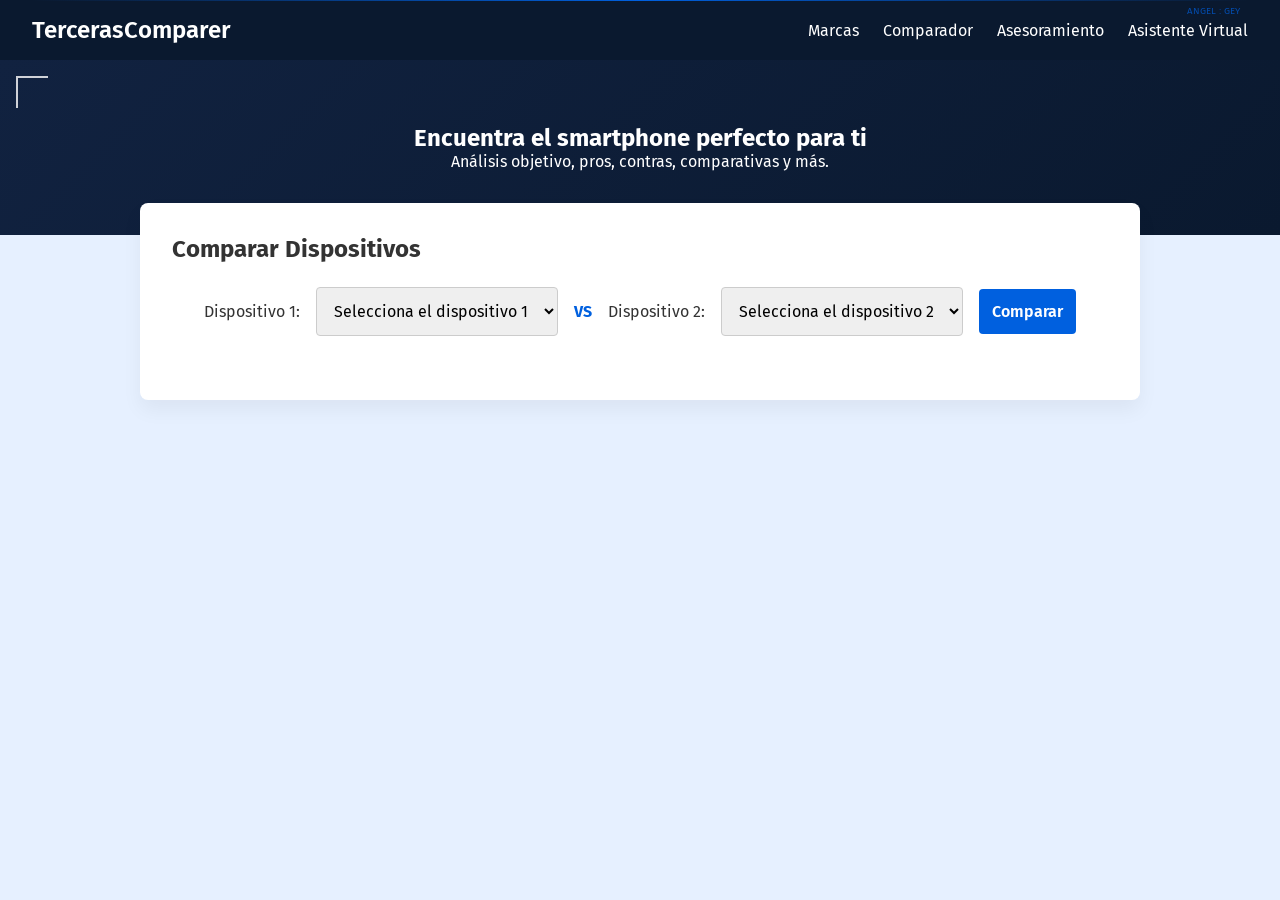
==== index.html @ e228455c "Proyect" ====
<!DOCTYPE html>
<html lang="es">
<head>
    <meta charset="UTF-8">
    <meta name="viewport" content="width=device-width, initial-scale=1.0">
    <title>TercerasComparer | Tu asesor móvil</title>
    <link rel="stylesheet" href="style.css">
    <link href="https://fonts.googleapis.com/css2?family=Fira+Sans:wght@300;400;600&display=swap" rel="stylesheet">
</head>
<body>

    <header>
        <div class="logo">TercerasComparer</div>
        <nav>
            <ul>
                <li><a href="#marcas">Marcas</a></li>
                <li><a href="#comparador">Comparador</a></li>
                <li><a href="#asesoramiento">Asesoramiento</a></li>
                <li><a href="#IA">Asistente Virtual</a></li>
            </ul>
        </nav>
    </header>

    <main>
        <section id="hero">
            <h1>Encuentra el smartphone perfecto para ti</h1>
            <p>Análisis objetivo, pros, contras, comparativas y más.</p>
        </section>

        <!-- Sección del Comparador -->
        <section id="comparador" class="comparator-section">
            <h2>Comparar Dispositivos</h2>
            <div class="comparator-controls">
                <label for="device1">Dispositivo 1:</label>
                <select id="device1">
                    <option value="">Selecciona el dispositivo 1</option>
                    <option value="iphone15">iPhone 15 Pro</option>
                    <option value="s24ultra">Samsung S24 Ultra</option>
                </select>
                <span class="vs-badge">VS</span>
                <label for="device2">Dispositivo 2:</label>
                <select id="device2">
                    <option value="">Selecciona el dispositivo 2</option>
                    <option value="xiaomi14">Xiaomi 14 Pro</option>
                    <option value="pocoF5">POCO F5</option>
                </select>
                <button id="btn-comparar">Comparar</button>
            </div>

            <div class="table-container">
                <table id="tabla-comparativa">
                </table>
            </div>
        </section>
    </main>

    <div id="hud-cursor-container">
        
    </div>

    <script src="server.js"></script>
</body>
</html>
</body>
</html>
---- style.css ----
:root {
    --blue-darkest: #0A192F;
    --blue-dark: #112240;
    --blue-primary: #0060DF; 
    --blue-light: #E6F0FF;
    --white: #FFFFFF;
    --text-main: #333333;
}

* {
    margin: 0;
    padding: 0;
    box-sizing: border-box;
    font-family: 'Fira Sans', sans-serif;
}

body {
    background-color: var(--blue-light);
    color: var(--text-main);
}

header {
    background-color: var(--blue-darkest);
    color: var(--white);
    padding: 1rem 2rem;
    display: flex;
    justify-content: space-between;
    align-items: center;
    box-shadow: 0 4px 6px rgba(0,0,0,0.1);
}

header .logo {
    font-size: 1.5rem;
    font-weight: 600;
}

nav ul {
    list-style: none;
    display: flex;
    gap: 1.5rem;
}

nav a {
    color: var(--white);
    text-decoration: none;
    font-weight: 400;
    transition: color 0.3s;
}

nav a:hover {
    color: var(--blue-primary);
}

#hero {
    text-align: center;
    padding: 4rem 2rem;
    background: linear-gradient(135deg, var(--blue-dark), var(--blue-darkest));
    color: var(--white);
}

.comparator-section {
    max-width: 1000px;
    margin: -2rem auto 2rem;
    background: var(--white);
    padding: 2rem;
    border-radius: 8px;
    box-shadow: 0 10px 20px rgba(0,0,0,0.05);
}

.comparator-controls {
    display: flex;
    justify-content: center;
    align-items: center;
    gap: 1rem;
    margin-top: 1.5rem;
}

select, button {
    padding: 0.8rem;
    border: 1px solid #ccc;
    border-radius: 4px;
    font-size: 1rem;
}

button {
    background-color: var(--blue-primary);
    color: var(--white);
    border: none;
    cursor: pointer;
    font-weight: 600;
    transition: background 0.3s;
}

button:hover {
    background-color: #004DB3;
}

.vs-badge {
    font-weight: bold;
    color: var(--blue-primary);
}

.table-container {
    margin-top: 2rem;
    overflow-x: auto;
}

table {
    width: 100%;
    border-collapse: collapse;
}

th, td {
    padding: 1rem;
    text-align: left;
    border-bottom: 1px solid #eee;
}

th {
    background-color: var(--blue-dark);
    color: var(--white);
}

#hero, .comparator-section, header {
    position: relative; 
    overflow: hidden; 
}

header::before {
    content: "";
    position: absolute;
    top: 0;
    left: 2rem;
    right: 2rem;
    height: 1px;
    background: linear-gradient(90deg, transparent, var(--blue-primary), transparent);
}

header::after {
    content: "ANGEL : GEY"; 
    position: absolute;
    top: 5px;
    right: 2.5rem;
    font-family: 'Fira Sans', sans-serif;
    font-size: 0.6rem;
    color: var(--blue-primary);
    opacity: 0.7;
    text-transform: uppercase;
}

#hero::before {
    content: "";
    position: absolute;
    top: 1rem;
    left: 1rem;
    width: 30px;
    height: 30px;
    border-top: 2px solid var(--white);
    border-left: 2px solid var(--white);
    opacity: 0.8;
}

.comparator-section::after {
    content: "";
    position: absolute;
    bottom: -1rem;
    right: -1rem;
    width: 60px;
    height: 60px;
    border-bottom: 2px solid var(--blue-darkest);
    border-right: 2px solid var(--blue-darkest);
    opacity: 0.5;
}

#hud-cursor-container {
    position: fixed;
    top: 0;
    left: 0;
    width: 100vw;
    height: 100vh;
    pointer-events: none; 
    z-index: 9999; 
}

.cursor-hud-icon {
    position: absolute;
    width: 24px;
    height: 24px;
    background-size: contain;
    background-repeat: no-repeat;
    background-position: center;
    opacity: 0; 
    transform: translate(-50%, -50%); 
    transition: opacity 0.2s ease-out, width 0.3s ease, height 0.3s ease; 
}
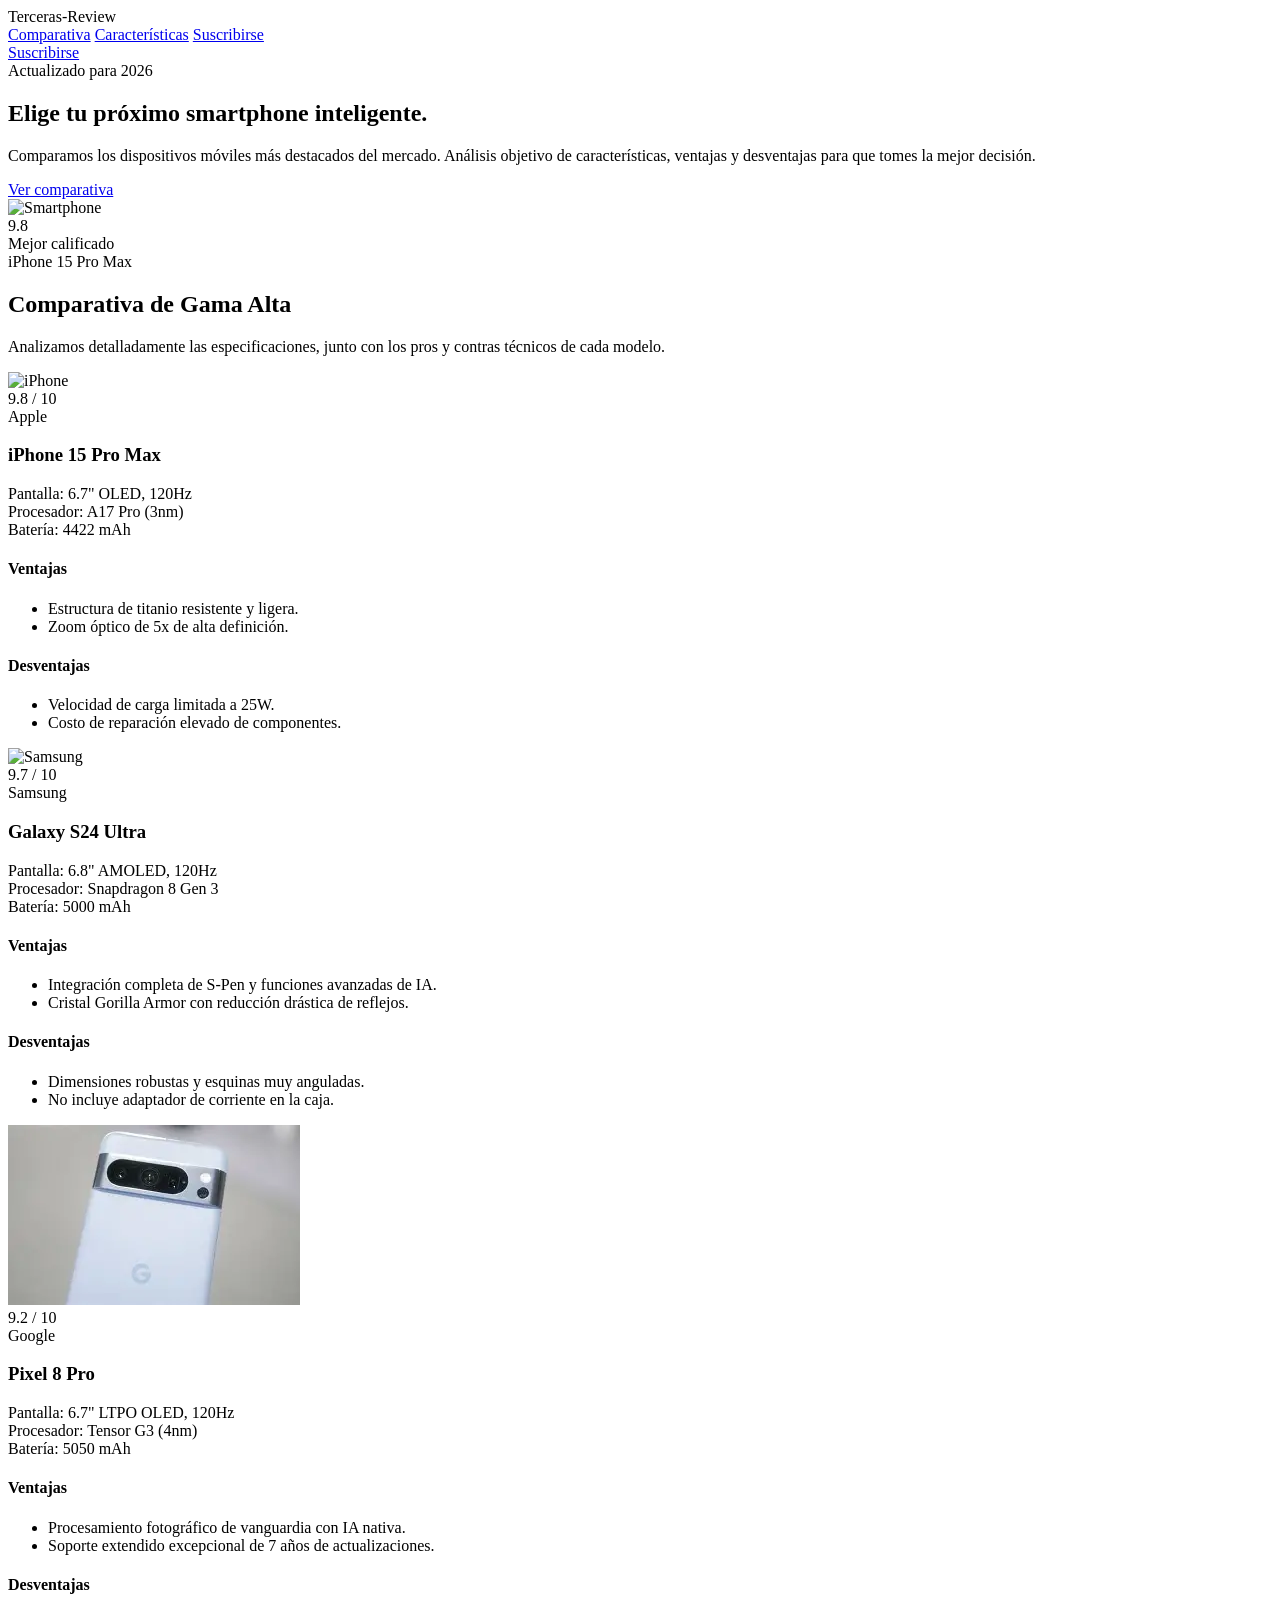
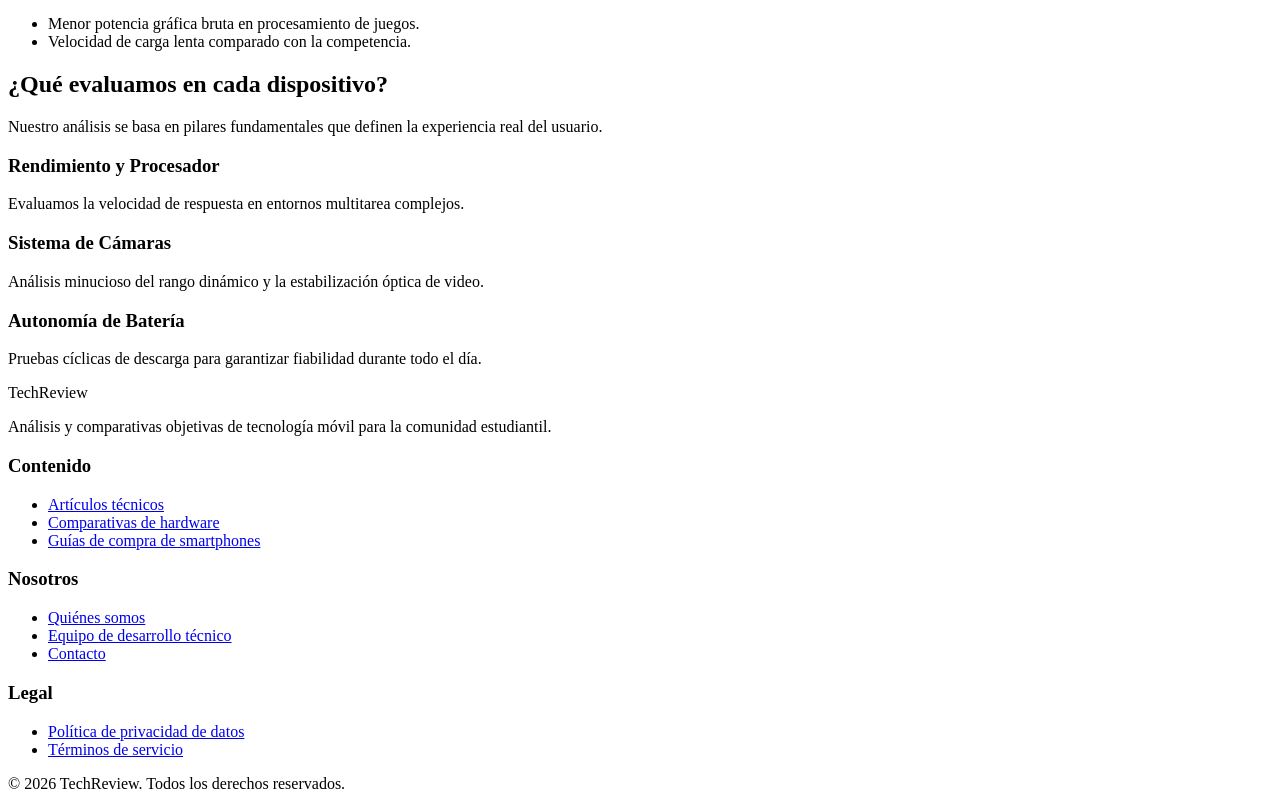
==== commit fad0b0f5: "Nuevo dessing del index" ====
--- a/index.html
+++ b/index.html
@@ -3,63 +3,301 @@
 <head>
     <meta charset="UTF-8">
     <meta name="viewport" content="width=device-width, initial-scale=1.0">
-    <title>TercerasComparer | Tu asesor móvil</title>
-    <link rel="stylesheet" href="style.css">
-    <link href="https://fonts.googleapis.com/css2?family=Fira+Sans:wght@300;400;600&display=swap" rel="stylesheet">
+    <title>Terceras-Review | Elige tu próximo smartphone</title>
+    
+    <link rel="preconnect" href="https://fonts.googleapis.com">
+    <link rel="preconnect" href="https://fonts.gstatic.com" crossorigin>
+    <link href="https://fonts.googleapis.com/css2?family=Inter:wght@400;500;600;700;800&display=swap" rel="stylesheet">
+    
+    <script src="https://cdn.tailwindcss.com"></script>
+    
+    <script>
+        tailwind.config = {
+            theme: {
+                extend: {
+                    fontFamily: {
+                        sans: ['Inter', 'sans-serif'],
+                    },
+                    colors: {
+                        brand: {
+                            50: '#eff6ff',
+                            100: '#dbeafe',
+                            500: '#3b82f6',
+                            600: '#005BEA',
+                            700: '#1d4ed8',
+                        }
+                    }
+                }
+            }
+        }
+    </script>
+    <script src="https://unpkg.com/lucide@latest"></script>
 </head>
-<body>
-
-    <header>
-        <div class="logo">TercerasComparer</div>
-        <nav>
-            <ul>
-                <li><a href="#marcas">Marcas</a></li>
-                <li><a href="#comparador">Comparador</a></li>
-                <li><a href="#asesoramiento">Asesoramiento</a></li>
-                <li><a href="#IA">Asistente Virtual</a></li>
-            </ul>
-        </nav>
-    </header>
-
-    <main>
-        <section id="hero">
-            <h1>Encuentra el smartphone perfecto para ti</h1>
-            <p>Análisis objetivo, pros, contras, comparativas y más.</p>
+<body class="font-sans text-gray-900 bg-white antialiased flex flex-col min-h-screen">
+
+    <nav class="flex items-center justify-between px-6 py-5 max-w-7xl mx-auto w-full bg-white">
+        <div class="flex items-center gap-3 cursor-pointer" onclick="window.location.reload()">
+            <div class="bg-brand-600 text-white p-1.5 rounded-lg shadow-sm">
+                <i data-lucide="smartphone" class="w-5 h-5"></i>
+            </div>
+            <span class="font-bold text-xl tracking-tight">Terceras-Review</span>
+        </div>
+        
+        <div class="hidden md:flex items-center gap-8 text-sm font-semibold text-gray-700">
+            <a href="#comparativa" class="hover:text-brand-600 transition-colors">Comparativa</a>
+            <a href="#caracteristicas" class="hover:text-brand-600 transition-colors">Características</a>
+            <a href="login.html" class="hover:text-brand-600 transition-colors">Suscribirse</a>
+        </div>
+        
+        <div id="contenedorAuth">
+            <a href="login.html" class="font-bold text-sm text-gray-900 hover:text-brand-600 transition-colors cursor-pointer inline-block">
+                Suscribirse
+            </a>
+        </div>
+    </nav>
+
+    <main class="flex-grow">
+        <section class="max-w-7xl mx-auto px-6 py-12 md:py-20 grid grid-cols-1 lg:grid-cols-2 gap-12 items-center">
+            <div>
+                <div class="inline-flex items-center gap-2 px-3 py-1.5 rounded-full bg-brand-50 text-brand-600 text-xs font-bold mb-6 border border-brand-100">
+                    <div class="w-2 h-2 rounded-full bg-brand-600 animate-pulse"></div>
+                    Actualizado para 2026
+                </div>
+                <h1 class="text-5xl md:text-6xl font-extrabold leading-[1.1] mb-6 tracking-tight text-gray-900">
+                    Elige tu próximo <span class="text-brand-600">smartphone</span> inteligente.
+                </h1>
+                <p class="text-gray-500 text-lg mb-10 leading-relaxed max-w-lg">
+                    Comparamos los dispositivos móviles más destacados del mercado. Análisis objetivo de características, ventajas y desventajas para que tomes la mejor decisión.
+                </p>
+                <div class="flex flex-wrap gap-4">
+                    <a href="#comparativa" class="bg-brand-600 hover:bg-brand-700 text-white font-semibold px-7 py-3.5 rounded-xl flex items-center gap-2 transition-all shadow-md shadow-brand-500/20">
+                        Ver comparativa <i data-lucide="arrow-right" class="w-4 h-4"></i>
+                    </a>
+                </div>
+            </div>
+            
+            <div class="relative lg:ml-10">
+                <img src="https://images.unsplash.com/photo-1511707171634-5f897ff02aa9?ixlib=rb-4.0.3&auto=format&fit=crop&w=1000&q=80" alt="Smartphone" class="rounded-[2rem] shadow-2xl w-full object-cover h-[400px] md:h-[500px] grayscale border border-gray-100">
+                <div class="absolute -bottom-6 -left-6 md:bottom-10 md:-left-12 bg-white rounded-2xl shadow-xl p-4 flex items-center gap-4 border border-gray-100 z-10">
+                    <div class="text-brand-600 font-extrabold text-xl bg-brand-50 px-3 py-2 rounded-xl">9.8</div>
+                    <div>
+                        <div class="font-bold text-sm text-gray-900">Mejor calificado</div>
+                        <div class="text-xs text-gray-500 font-medium">iPhone 15 Pro Max</div>
+                    </div>
+                </div>
+            </div>
         </section>
 
-        <!-- Sección del Comparador -->
-        <section id="comparador" class="comparator-section">
-            <h2>Comparar Dispositivos</h2>
-            <div class="comparator-controls">
-                <label for="device1">Dispositivo 1:</label>
-                <select id="device1">
-                    <option value="">Selecciona el dispositivo 1</option>
-                    <option value="iphone15">iPhone 15 Pro</option>
-                    <option value="s24ultra">Samsung S24 Ultra</option>
-                </select>
-                <span class="vs-badge">VS</span>
-                <label for="device2">Dispositivo 2:</label>
-                <select id="device2">
-                    <option value="">Selecciona el dispositivo 2</option>
-                    <option value="xiaomi14">Xiaomi 14 Pro</option>
-                    <option value="pocoF5">POCO F5</option>
-                </select>
-                <button id="btn-comparar">Comparar</button>
-            </div>
-
-            <div class="table-container">
-                <table id="tabla-comparativa">
-                </table>
+        <section id="comparativa" class="max-w-7xl mx-auto px-6 py-20 border-t border-gray-100">
+            <div class="mb-12">
+                <h2 class="text-3xl md:text-4xl font-extrabold mb-3 tracking-tight">Comparativa de Gama Alta</h2>
+                <p class="text-gray-500 max-w-2xl text-base">Analizamos detalladamente las especificaciones, junto con los pros y contras técnicos de cada modelo.</p>
+            </div>
+            
+            <div class="grid grid-cols-1 md:grid-cols-2 lg:grid-cols-3 gap-8">
+                
+                <div class="border border-gray-200 rounded-3xl overflow-hidden shadow-sm bg-white flex flex-col justify-between">
+                    <div>
+                        <div class="relative h-48 bg-gray-100">
+                            <img src="https://images.unsplash.com/photo-1695048133142-1a20484d2569?q=80&w=800&auto=format&fit=crop" alt="iPhone" class="w-full h-full object-cover">
+                            <div class="absolute top-4 right-4 bg-white/95 backdrop-blur-sm text-gray-900 text-xs font-extrabold px-3 py-1.5 rounded-full shadow-sm">9.8 / 10</div>
+                        </div>
+                        <div class="p-6 pb-4">
+                            <div class="text-brand-600 text-xs font-bold mb-1 uppercase tracking-wider">Apple</div>
+                            <h3 class="text-2xl font-extrabold mb-4 text-gray-900">iPhone 15 Pro Max</h3>
+                            
+                            <div class="space-y-2 text-xs text-gray-600 border-b border-gray-100 pb-4 mb-4">
+                                <div class="flex justify-between"><span>Pantalla:</span> <span class="font-semibold text-gray-900">6.7" OLED, 120Hz</span></div>
+                                <div class="flex justify-between"><span>Procesador:</span> <span class="font-semibold text-gray-900">A17 Pro (3nm)</span></div>
+                                <div class="flex justify-between"><span>Batería:</span> <span class="font-semibold text-gray-900">4422 mAh</span></div>
+                            </div>
+
+                            <div class="mb-4">
+                                <h4 class="text-xs font-bold text-gray-400 uppercase tracking-wider mb-2">Ventajas</h4>
+                                <ul class="space-y-1.5 text-sm text-gray-700">
+                                    <li class="flex items-start gap-2"><i data-lucide="check" class="w-4 h-4 text-emerald-500 shrink-0 mt-0.5"></i> Estructura de titanio resistente y ligera.</li>
+                                    <li class="flex items-start gap-2"><i data-lucide="check" class="w-4 h-4 text-emerald-500 shrink-0 mt-0.5"></i> Zoom óptico de 5x de alta definición.</li>
+                                </ul>
+                            </div>
+
+                            <div>
+                                <h4 class="text-xs font-bold text-gray-400 uppercase tracking-wider mb-2">Desventajas</h4>
+                                <ul class="space-y-1.5 text-sm text-gray-700">
+                                    <li class="flex items-start gap-2"><i data-lucide="x" class="w-4 h-4 text-rose-500 shrink-0 mt-0.5"></i> Velocidad de carga limitada a 25W.</li>
+                                    <li class="flex items-start gap-2"><i data-lucide="x" class="w-4 h-4 text-rose-500 shrink-0 mt-0.5"></i> Costo de reparación elevado de componentes.</li>
+                                </ul>
+                            </div>
+                        </div>
+                    </div>
+                </div>
+
+                <div class="border border-gray-200 rounded-3xl overflow-hidden shadow-sm bg-white flex flex-col justify-between">
+                    <div>
+                        <div class="relative h-48 bg-gray-100">
+                            <img src="https://thf.bing.com/th/id/OIP.43syDyCivYQ0l3mM0Ixz_QHaE8?w=295&h=196&c=7&r=0&o=7&cb=thfc1falcon&pid=1.7&rm=3" alt="Samsung" class="w-full h-full object-cover">
+                            <div class="absolute top-4 right-4 bg-white/95 backdrop-blur-sm text-gray-900 text-xs font-extrabold px-3 py-1.5 rounded-full shadow-sm">9.7 / 10</div>
+                        </div>
+                        <div class="p-6 pb-4">
+                            <div class="text-brand-600 text-xs font-bold mb-1 uppercase tracking-wider">Samsung</div>
+                            <h3 class="text-2xl font-extrabold mb-4 text-gray-900">Galaxy S24 Ultra</h3>
+                            
+                            <div class="space-y-2 text-xs text-gray-600 border-b border-gray-100 pb-4 mb-4">
+                                <div class="flex justify-between"><span>Pantalla:</span> <span class="font-semibold text-gray-900">6.8" AMOLED, 120Hz</span></div>
+                                <div class="flex justify-between"><span>Procesador:</span> <span class="font-semibold text-gray-900">Snapdragon 8 Gen 3</span></div>
+                                <div class="flex justify-between"><span>Batería:</span> <span class="font-semibold text-gray-900">5000 mAh</span></div>
+                            </div>
+
+                            <div class="mb-4">
+                                <h4 class="text-xs font-bold text-gray-400 uppercase tracking-wider mb-2">Ventajas</h4>
+                                <ul class="space-y-1.5 text-sm text-gray-700">
+                                    <li class="flex items-start gap-2"><i data-lucide="check" class="w-4 h-4 text-emerald-500 shrink-0 mt-0.5"></i> Integración completa de S-Pen y funciones avanzadas de IA.</li>
+                                    <li class="flex items-start gap-2"><i data-lucide="check" class="w-4 h-4 text-emerald-500 shrink-0 mt-0.5"></i> Cristal Gorilla Armor con reducción drástica de reflejos.</li>
+                                </ul>
+                            </div>
+
+                            <div>
+                                <h4 class="text-xs font-bold text-gray-400 uppercase tracking-wider mb-2">Desventajas</h4>
+                                <ul class="space-y-1.5 text-sm text-gray-700">
+                                    <li class="flex items-start gap-2"><i data-lucide="x" class="w-4 h-4 text-rose-500 shrink-0 mt-0.5"></i> Dimensiones robustas y esquinas muy anguladas.</li>
+                                    <li class="flex items-start gap-2"><i data-lucide="x" class="w-4 h-4 text-rose-500 shrink-0 mt-0.5"></i> No incluye adaptador de corriente en la caja.</li>
+                                </ul>
+                            </div>
+                        </div>
+                    </div>
+                </div>
+
+                <div class="border border-gray-200 rounded-3xl overflow-hidden shadow-sm bg-white flex flex-col justify-between">
+                    <div>
+                        <div class="relative h-48 bg-gray-100">
+                            <img src="[data-uri]" alt="Google Pixel" class="w-full h-full object-cover">
+                            <div class="absolute top-4 right-4 bg-white/95 backdrop-blur-sm text-gray-900 text-xs font-extrabold px-3 py-1.5 rounded-full shadow-sm">9.2 / 10</div>
+                        </div>
+                        <div class="p-6 pb-4">
+                            <div class="text-brand-600 text-xs font-bold mb-1 uppercase tracking-wider">Google</div>
+                            <h3 class="text-2xl font-extrabold mb-4 text-gray-900">Pixel 8 Pro</h3>
+                            
+                            <div class="space-y-2 text-xs text-gray-600 border-b border-gray-100 pb-4 mb-4">
+                                <div class="flex justify-between"><span>Pantalla:</span> <span class="font-semibold text-gray-900">6.7" LTPO OLED, 120Hz</span></div>
+                                <div class="flex justify-between"><span>Procesador:</span> <span class="font-semibold text-gray-900">Tensor G3 (4nm)</span></div>
+                                <div class="flex justify-between"><span>Batería:</span> <span class="font-semibold text-gray-900">5050 mAh</span></div>
+                            </div>
+
+                            <div class="mb-4">
+                                <h4 class="text-xs font-bold text-gray-400 uppercase tracking-wider mb-2">Ventajas</h4>
+                                <ul class="space-y-1.5 text-sm text-gray-700">
+                                    <li class="flex items-start gap-2"><i data-lucide="check" class="w-4 h-4 text-emerald-500 shrink-0 mt-0.5"></i> Procesamiento fotográfico de vanguardia con IA nativa.</li>
+                                    <li class="flex items-start gap-2"><i data-lucide="check" class="w-4 h-4 text-emerald-500 shrink-0 mt-0.5"></i> Soporte extendido excepcional de 7 años de actualizaciones.</li>
+                                </ul>
+                            </div>
+
+                            <div>
+                                <h4 class="text-xs font-bold text-gray-400 uppercase tracking-wider mb-2">Desventajas</h4>
+                                <ul class="space-y-1.5 text-sm text-gray-700">
+                                    <li class="flex items-start gap-2"><i data-lucide="x" class="w-4 h-4 text-rose-500 shrink-0 mt-0.5"></i> Menor potencia gráfica bruta en procesamiento de juegos.</li>
+                                    <li class="flex items-start gap-2"><i data-lucide="x" class="w-4 h-4 text-rose-500 shrink-0 mt-0.5"></i> Velocidad de carga lenta comparado con la competencia.</li>
+                                </ul>
+                            </div>
+                        </div>
+                    </div>
+                </div>
+
+            </div>
+        </section>
+
+        <section id="caracteristicas" class="bg-gray-50/50 py-20 border-t border-gray-100">
+            <div class="max-w-7xl mx-auto px-6">
+                <div class="text-center mb-16">
+                    <h2 class="text-3xl md:text-4xl font-extrabold mb-4 tracking-tight">¿Qué evaluamos en cada dispositivo?</h2>
+                    <p class="text-gray-500 max-w-2xl mx-auto text-lg">Nuestro análisis se basa en pilares fundamentales que definen la experiencia real del usuario.</p>
+                </div>
+                
+                <div class="grid grid-cols-1 md:grid-cols-2 lg:grid-cols-3 gap-6">
+                    <div class="bg-white p-8 rounded-3xl border border-gray-200/60 shadow-sm">
+                        <div class="w-14 h-14 bg-brand-50 text-brand-600 rounded-2xl flex items-center justify-center mb-6"><i data-lucide="cpu" class="w-7 h-7"></i></div>
+                        <h3 class="font-bold text-xl mb-3 text-gray-900">Rendimiento y Procesador</h3>
+                        <p class="text-gray-500 text-base leading-relaxed">Evaluamos la velocidad de respuesta en entornos multitarea complejos.</p>
+                    </div>
+                    <div class="bg-white p-8 rounded-3xl border border-gray-200/60 shadow-sm">
+                        <div class="w-14 h-14 bg-brand-50 text-brand-600 rounded-2xl flex items-center justify-center mb-6"><i data-lucide="camera" class="w-7 h-7"></i></div>
+                        <h3 class="font-bold text-xl mb-3 text-gray-900">Sistema de Cámaras</h3>
+                        <p class="text-gray-500 text-base leading-relaxed">Análisis minucioso del rango dinámico y la estabilización óptica de video.</p>
+                    </div>
+                    <div class="bg-white p-8 rounded-3xl border border-gray-200/60 shadow-sm">
+                        <div class="w-14 h-14 bg-brand-50 text-brand-600 rounded-2xl flex items-center justify-center mb-6"><i data-lucide="battery-charging" class="w-7 h-7"></i></div>
+                        <h3 class="font-bold text-xl mb-3 text-gray-900">Autonomía de Batería</h3>
+                        <p class="text-gray-500 text-base leading-relaxed">Pruebas cíclicas de descarga para garantizar fiabilidad durante todo el día.</p>
+                    </div>
+                </div>
             </div>
         </section>
     </main>
 
-    <div id="hud-cursor-container">
-        
-    </div>
-
-    <script src="server.js"></script>
-</body>
-</html>
+    <footer class="bg-white border-t border-gray-200 w-full">
+        <div class="max-w-7xl mx-auto px-6 py-12 grid grid-cols-2 md:grid-cols-4 gap-8">
+            <div>
+                <div class="flex items-center gap-2 mb-4">
+                    <div class="bg-brand-600 text-white p-1 rounded-md"><i data-lucide="smartphone" class="w-4 h-4"></i></div>
+                    <span class="font-bold text-lg tracking-tight">TechReview</span>
+                </div>
+                <p class="text-xs text-gray-400">Análisis y comparativas objetivas de tecnología móvil para la comunidad estudiantil.</p>
+            </div>
+            
+            <div>
+                <h3 class="text-sm font-bold text-gray-900 uppercase tracking-wider mb-4">Contenido</h3>
+                <ul class="space-y-2 text-sm text-gray-500">
+                    <li><a href="#" class="hover:text-brand-600 transition-colors">Artículos técnicos</a></li>
+                    <li><a href="#comparativa" class="hover:text-brand-600 transition-colors">Comparativas de hardware</a></li>
+                    <li><a href="#" class="hover:text-brand-600 transition-colors">Guías de compra de smartphones</a></li>
+                </ul>
+            </div>
+            
+            <div>
+                <h3 class="text-sm font-bold text-gray-900 uppercase tracking-wider mb-4">Nosotros</h3>
+                <ul class="space-y-2 text-sm text-gray-500">
+                    <li><a href="#" class="hover:text-brand-600 transition-colors">Quiénes somos</a></li>
+                    <li><a href="#" class="hover:text-brand-600 transition-colors">Equipo de desarrollo técnico</a></li>
+                    <li><a href="#" class="hover:text-brand-600 transition-colors">Contacto</a></li>
+                </ul>
+            </div>
+            
+            <div>
+                <h3 class="text-sm font-bold text-gray-900 uppercase tracking-wider mb-4">Legal</h3>
+                <ul class="space-y-2 text-sm text-gray-500">
+                    <li><a href="#" class="hover:text-brand-600 transition-colors">Política de privacidad de datos</a></li>
+                    <li><a href="#" class="hover:text-brand-600 transition-colors">Términos de servicio</a></li>
+                </ul>
+            </div>
+        </div>
+        <div class="max-w-7xl mx-auto px-6 py-6 border-t border-gray-100 text-center md:text-left">
+            <span class="text-xs text-gray-400">&copy; 2026 TechReview. Todos los derechos reservados.</span>
+        </div>
+    </footer>
+
+    <script>
+        document.addEventListener('DOMContentLoaded', function() {
+            const estaLogueado = localStorage.getItem('usuarioLogueado');
+            
+            if (estaLogueado === 'true') {
+                const contenedorAuth = document.getElementById('contenedorAuth');
+                if (contenedorAuth) {
+                    contenedorAuth.innerHTML = `
+                        <button onclick="cerrarSesion()" class="font-bold text-sm text-rose-600 hover:text-rose-700 transition-colors flex items-center gap-1">
+                            <i data-lucide="log-out" class="w-4 h-4"></i> Cerrar sesión
+                        </button>
+                    `;
+                    if (window.lucide) {
+                        lucide.createIcons();
+                    }
+                }
+            }
+        });
+
+        function cerrarSesion() {
+            localStorage.removeItem('usuarioLogueado');
+            window.location.reload();
+        }
+
+        lucide.createIcons();
+    </script>
 </body>
 </html>
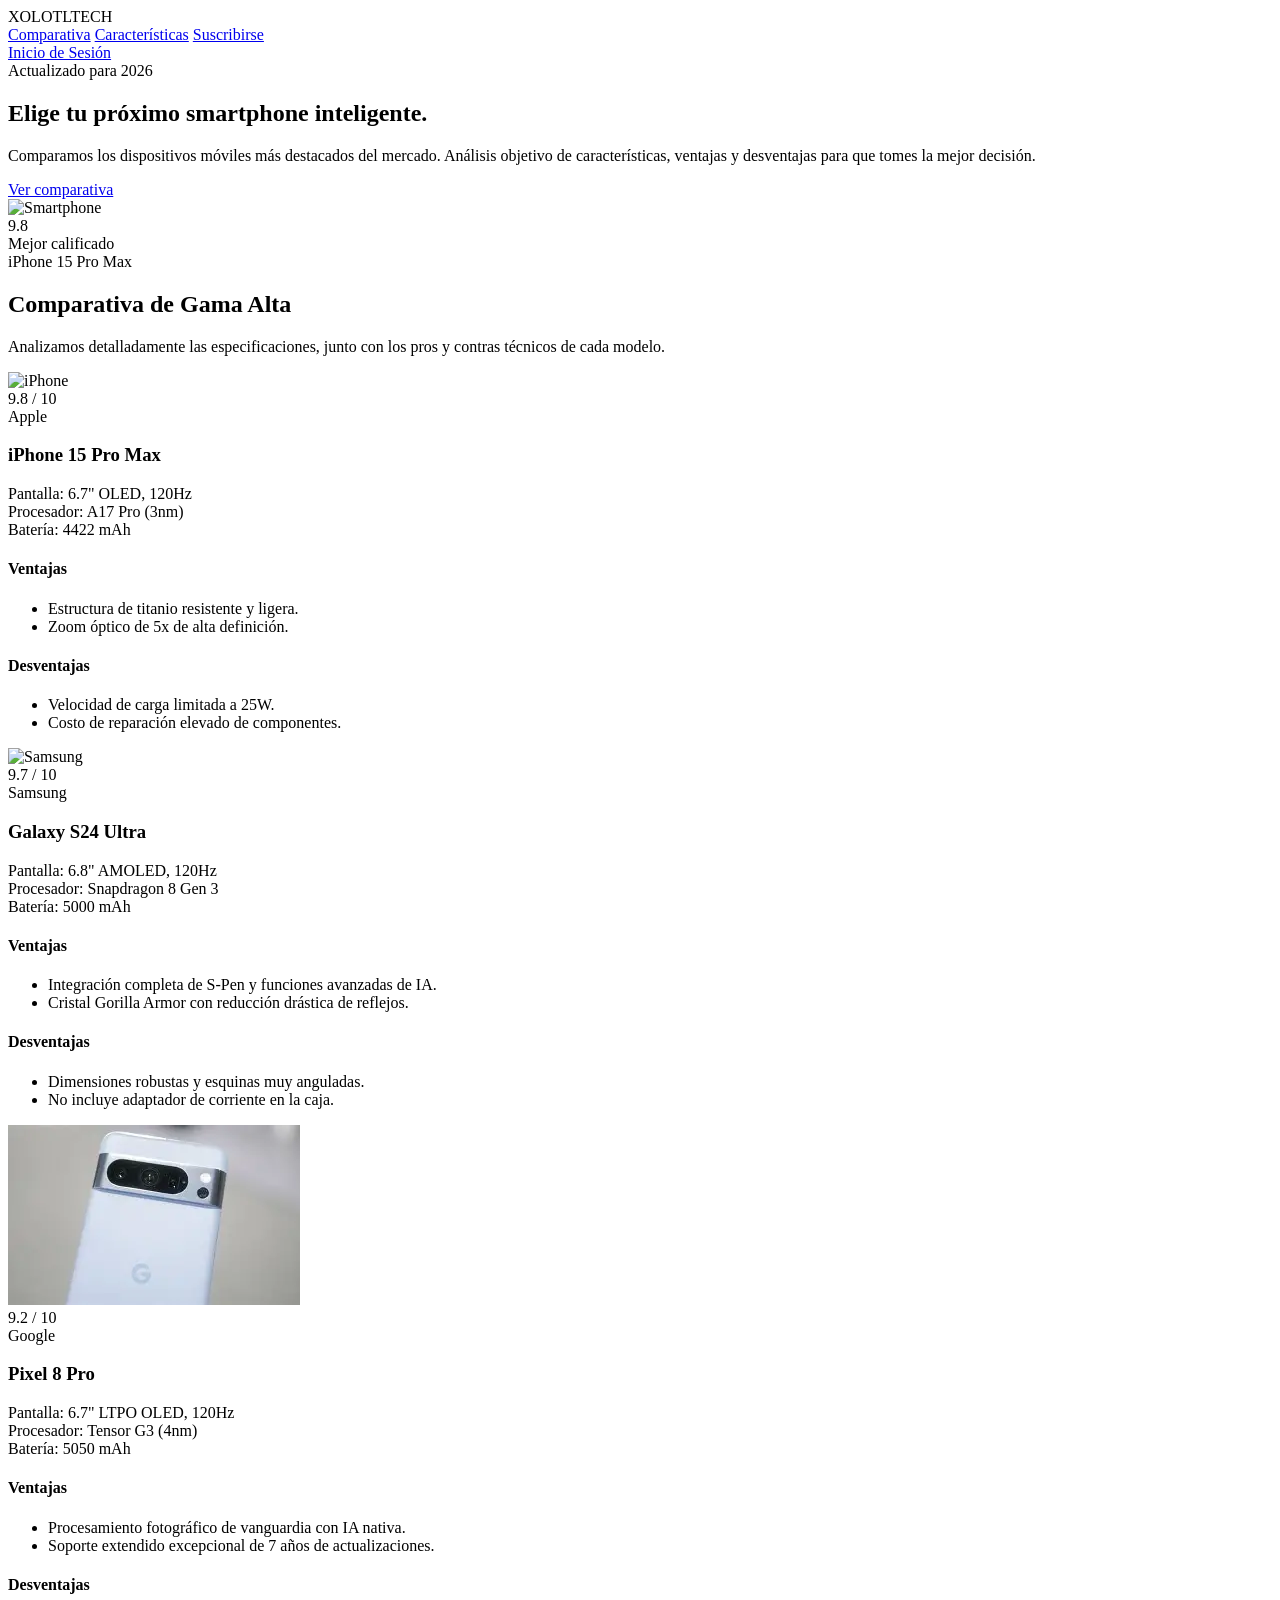
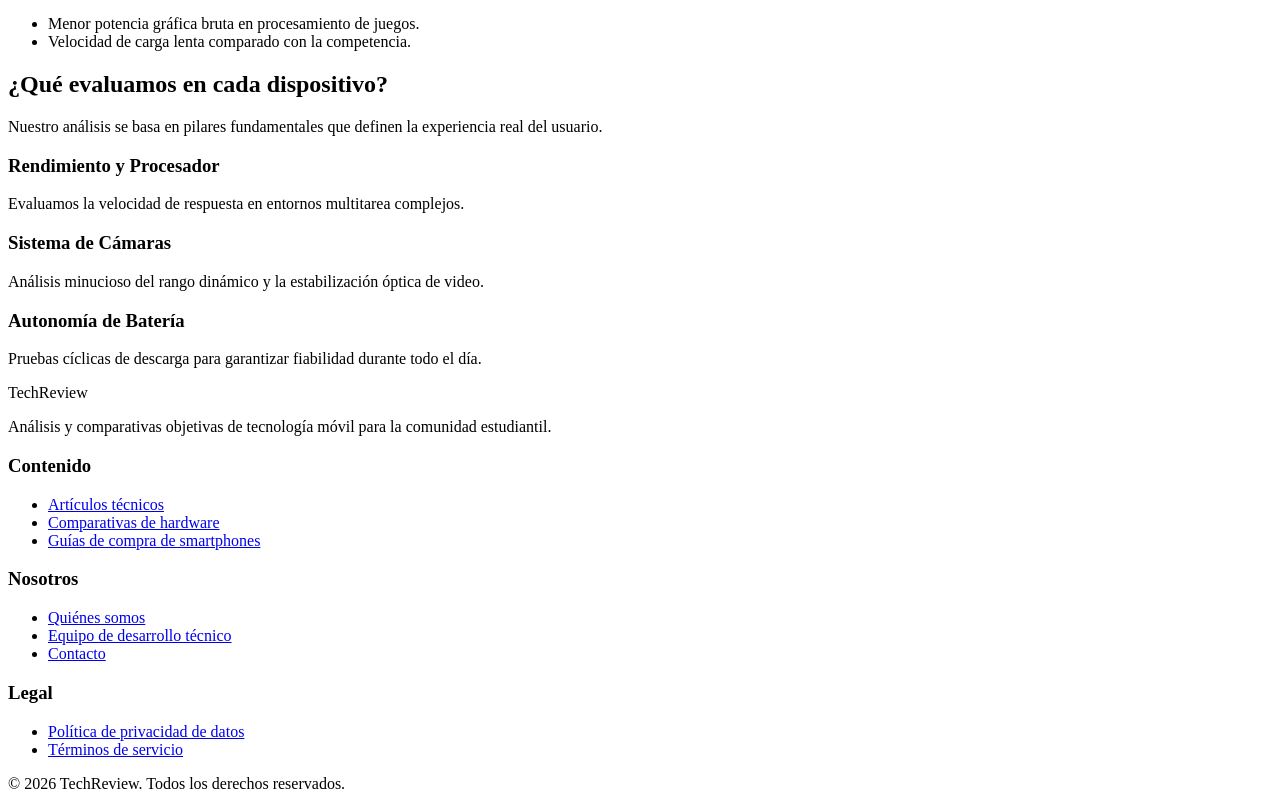
==== commit b3a7bd31: "Fix: Actualizacion" ====
--- a/index.html
+++ b/index.html
@@ -3,7 +3,7 @@
 <head>
     <meta charset="UTF-8">
     <meta name="viewport" content="width=device-width, initial-scale=1.0">
-    <title>Terceras-Review | Elige tu próximo smartphone</title>
+    <title>XOLOTLTECH | Elige tu próximo smartphone</title>
     
     <link rel="preconnect" href="https://fonts.googleapis.com">
     <link rel="preconnect" href="https://fonts.gstatic.com" crossorigin>
@@ -40,7 +40,7 @@
             <div class="bg-brand-600 text-white p-1.5 rounded-lg shadow-sm">
                 <i data-lucide="smartphone" class="w-5 h-5"></i>
             </div>
-            <span class="font-bold text-xl tracking-tight">Terceras-Review</span>
+            <span class="font-bold text-xl tracking-tight">XOLOTLTECH</span>
         </div>
         
         <div class="hidden md:flex items-center gap-8 text-sm font-semibold text-gray-700">
@@ -51,7 +51,7 @@
         
         <div id="contenedorAuth">
             <a href="login.html" class="font-bold text-sm text-gray-900 hover:text-brand-600 transition-colors cursor-pointer inline-block">
-                Suscribirse
+                Inicio de Sesión
             </a>
         </div>
     </nav>
